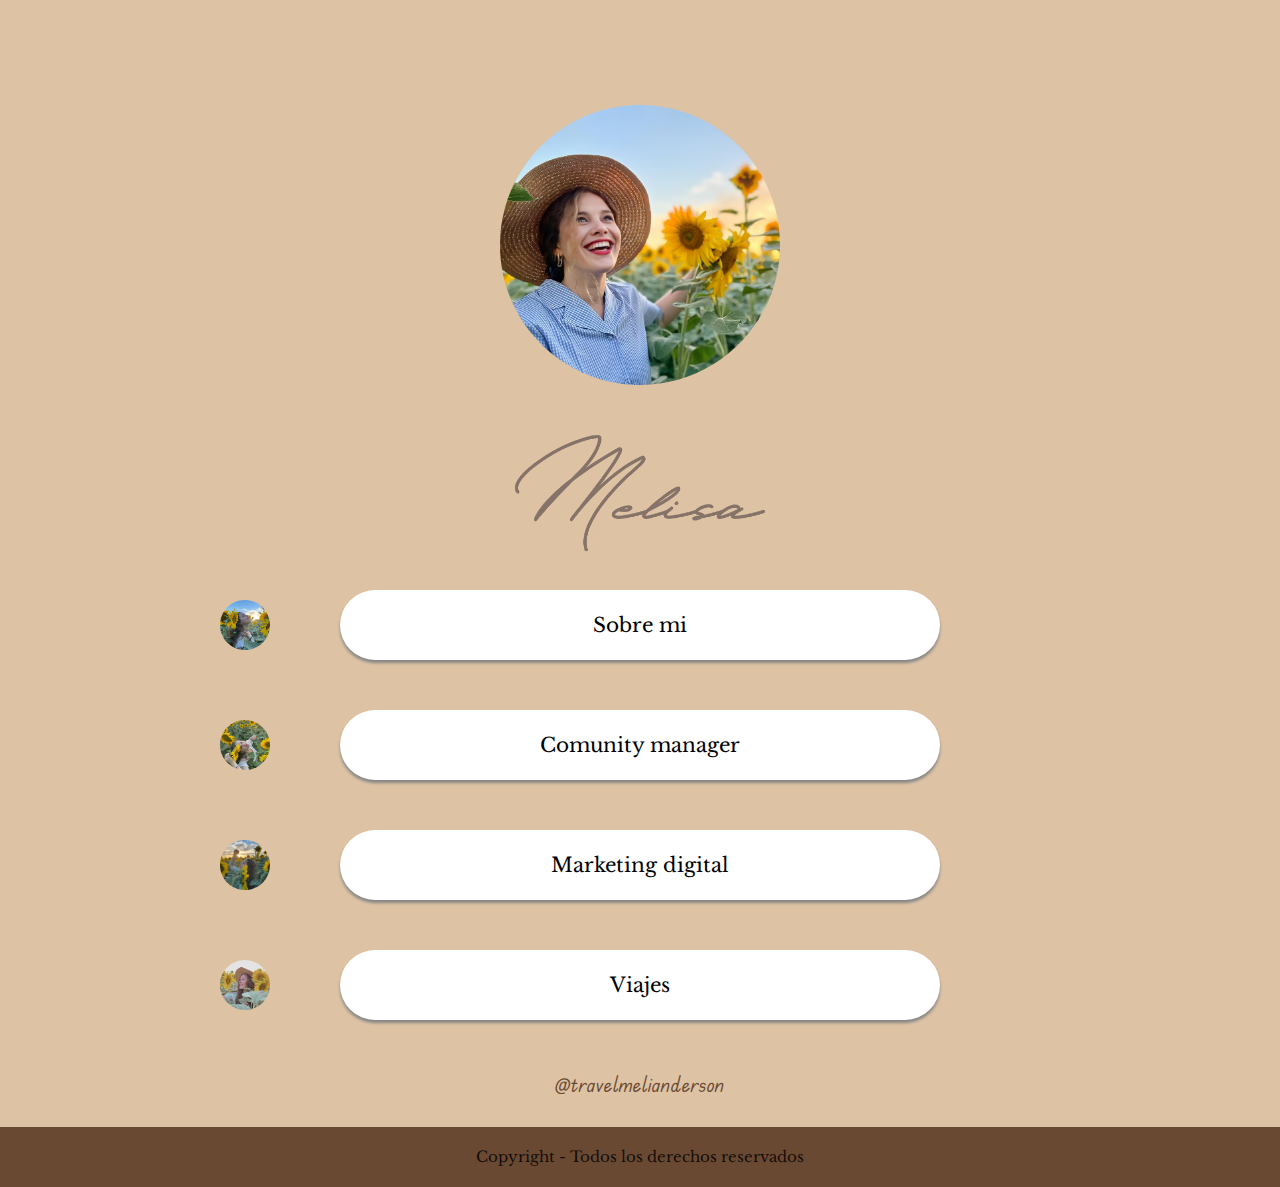
==== index.html @ 0f27f0d4 "first commit" ====
<!DOCTYPE html>

<html>

<head>
    
    <meta charset='utf-8'>
    <meta http-equiv='X-UA-Compatible' content='IE=edge'>
    <meta name='viewport' content='width=device-width, initial-scale=1'>

    <!--------------------------------SEO--------------------------
    <meta name="description" content="Electricista de confianza, cuento con un grupo de trabajo en el que nos encargamos de instalaciones electricas en obras, pero tambien hago trabajo particular a casas">
    <meta name="keywords" content="Electricista, reparacion electrica, Electricista de obra, Electricista matriculado">
    <meta name="author" content="Iara Torres">
    <meta name="copyright" content="Iara Torres">
    -->

    <!-- !---open grapht-(vista del enlace compartido)---
    <meta property="og:title" content="quieres ser un experto en seo?">
    <meta property="og:description" content="aprende las 10 cosas mas importantes para mejorar el seo de tu pagina">
    <meta property="og:image" content="./img/ico.png">
    <meta property="og:type" content="website">!-- article/website --
    <meta property="og:locale" content="es_ES"> -->

    <link rel="icon" href="ruta">
    <link rel='stylesheet' href='css/index.css'>

    <!-------------------------------FONTS-------------------------->
    <!-----------libre------------>
    <link rel="preconnect" href="https://fonts.googleapis.com">
    <link rel="preconnect" href="https://fonts.gstatic.com" crossorigin>
    <link href="https://fonts.googleapis.com/css2?family=Edu+TAS+Beginner:wght@400;500;600;700&display=swap" rel="stylesheet">
    <!------------Edu------------>
    <link rel="preconnect" href="https://fonts.googleapis.com">
    <link rel="preconnect" href="https://fonts.gstatic.com" crossorigin>
    <link href="https://fonts.googleapis.com/css2?family=Libre+Baskerville&display=swap" rel="stylesheet">

    <script src='main.js'></script>

    <title>travelmelianderson</title>

</head>


<body>

    <div class="divespacioinicio">
        
        <a class="espacioinicio" href="https://instagram.com/travelmelianderson?igshid=MXcwZDN5Z29xYmg2dA==" target="_blank"> <img class="ImgGirasolInicio" src="./img/meligirasolescirculoinicio.svg" > </a>
        
        <img class="ImgMeliNiceFont" src="./img/melisafontniceinicio.svg">

    </div>

    <header>
        <nav>
            <ul>
                <img src="./img/girasol1.svg">
                <li>
                    <a class="NavPrincipal sobremi" href="#">Sobre mi</a>
                </li>

                <img src="./img/girasol2.svg">
                <li class="mhor" >
                    <div></div>
                    
                    <a class="NavPrincipal comunitymanager" href="#">Comunity manager</a>
                    <ul class="SN">
                        <li><a class="SubnavCM" href="#">Combo PETRA</a></li>
                        <li><a class="SubnavCM" href="#">Combo CAPPADOCCIA</a></li>
                        <li><a class="SubnavCM" href="#">Combo PURMAMARCA</a></li>
                    </ul>
                </li>

                <img src="./img/girasol3.svg">
                <li class="mhor" >
                    <a class="NavPrincipal marketingdigital" href="#">Marketing digital</a>
                    <ul class="SN">
                        <li><a class="SubnavMD" href="#">Manejo de CapCut</a></li>
                        <li><a class="SubnavMD" href="#">Creación de contenido</a></li>
                        <li><a class="SubnavMD" href="#">Publicidad en Facebook ads</a></li>
                        <li><a class="SubnavMD" href="#">Publicidad en Google ads</a></li>
                        <li><a class="SubnavMD" href="#">Segmentación</a></li>
                        <li><a class="SubnavMD" href="#">SEO</a></li>
                    </ul>
                </li>    
                    
                <img src="./img/girasol4.svg">
                <li class="mhor" >
                    <a class="NavPrincipal" href="#">Viajes</a>
                    <ul class="SN">
                        <li><a class="SubnavV" href="#">Itinerario & hospedajes</a></li>
                        <li><a class="SubnavV" href="#">Italiano para futuros migrantes</a></li>
                    </ul>
                </li>    
            </ul>
        </nav>
    </header>
    
    <a class="InstagramInicio" href="https://instagram.com/travelmeliandersonigshid=MXcwZDN5Z29xYmg2dA==" target="_blank">@travelmelianderson</a>
    
    <!---------------------------------------FOOTER-------------------------------------------->
    <footer>

        <p>Copyright - Todos los derechos reservados</p>

    </footer>

</body>

</html>
---- css/index.css ----
@charset "UTF-8";
* {
  margin: 0;
  padding: 0;
  text-decoration: none;
  list-style: none;
  font-family: Verdana, Geneva, Tahoma, sans-serif;
}

body {
  background-color: #DDC2A4;
}

.espacioinicio {
  display: block;
  width: 350px;
  margin: auto;
}

.ImgGirasolInicio {
  display: block;
  width: 350px;
  margin-top: 70px;

}

.ImgGirasolInicio:hover{
  border-radius: 50%;
  box-shadow: 0 3px 3px #ffffff;
}

.ImgMeliNiceFont {
  display: block;
  width: 250px;
  margin: auto;
  margin-bottom: 20px;

}

li {
  text-align: center;
}

.NavPrincipal {
  display: inline-block;
  background-color: rgb(255, 255, 255);
  width: 600px;
  height: 70px;
  text-align: center;
  line-height: 70px;
  margin-bottom: 50px;
  border-radius: 3ch;
  box-shadow: 0 3px 3px #878686;
  font-family: 'Libre Baskerville', serif;
  text-decoration: none;
  color: black;
  font-size: 20px;
  transition: 0.3s;

}

.NavPrincipal:hover {
  background-color:  #faba17;
  transition: 0.5s;
}

.SubnavCM{
  display: inline-block;
  color: black;
  line-height: 50px;
  background-color: white;
  width: 300px;
  height: 50px;
  border-radius: 3ch;
  margin-bottom: 30px;
  font-family: system-ui, -apple-system, BlinkMacSystemFont, 'Segoe UI', Roboto, Oxygen, Ubuntu, Cantarell, 'Open Sans', 'Helvetica Neue', sans-serif;
  font-weight: 500;
  transition: 0.3s;
}

.SubnavMD{
  display: inline-block;
  color: black;
  line-height: 50px;
  background-color: white;
  width: 300px;
  height: 50px;
  border-radius: 3ch;
  margin-bottom: 30px;
  font-family: system-ui, -apple-system, BlinkMacSystemFont, 'Segoe UI', Roboto, Oxygen, Ubuntu, Cantarell, 'Open Sans', 'Helvetica Neue', sans-serif;
  font-weight: 500;
  transition: 0.3s;
}

.SubnavV{
  display: inline-block;
  color: black;
  line-height: 50px;
  background-color: white;
  width: 300px;
  height: 50px;
  border-radius: 3ch;
  margin-bottom: 30px;
  font-family: system-ui, -apple-system, BlinkMacSystemFont, 'Segoe UI', Roboto, Oxygen, Ubuntu, Cantarell, 'Open Sans', 'Helvetica Neue', sans-serif;
  font-weight: 500;
  transition: 0.3s;
}

.SubnavCM:hover {
  color: #faba17;
  font-size: 18px;
  transition: 0.3s;
}

.SubnavMD:hover{
  color: #faba17;
  font-size: 18px;
  transition: 0.3s;
}

.SubnavV:hover{
  color: #faba17;
  font-size: 18px;
  transition: 0.3s;
}

.SN {
  display: none;
}

.mhor{
  width: 600px;
  margin: auto;
}

.mhor:hover .SN {
  display: block;
}

header nav img {
  width: 50px;
  position: absolute;
  left: 220px;
  margin-top: 10px;
  

}

.InstagramInicio {
  display: block;
  text-align: center;
  color: #6A4933;
  margin-bottom: 30px;
  font-family: 'Edu TAS Beginner', cursive;
  font-size: 22px;
  transition: 0.8s;
}

.InstagramInicio:hover {
  color: rgb(255, 255, 255);
  transition: 0.5s;
}

footer {
  background-color: #6A4933;
  height: 60px;
}

p {
  text-align: center;
  line-height: 60px;
  font-family: 'Libre Baskerville', serif;
  color: rgba(0, 0, 0, 0.831);
  font-size: 15px;
}
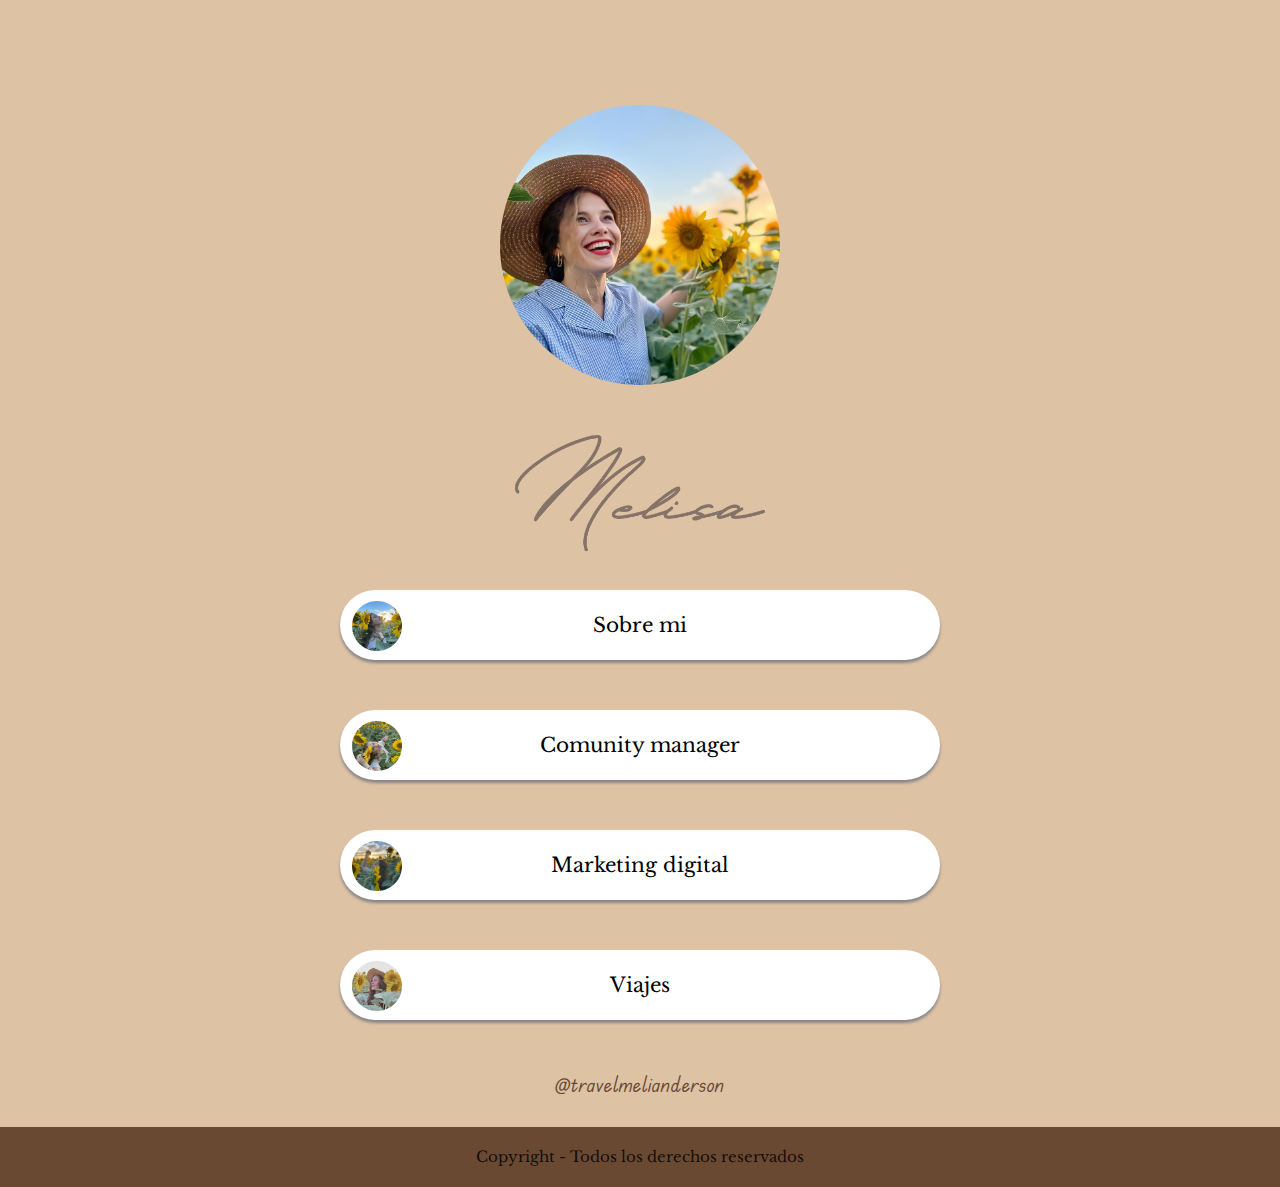
==== commit 346c7cfb: "responsive inicio 1" ====
--- a/index.html
+++ b/index.html
@@ -16,7 +16,7 @@
     -->
 
     <!-- !---open grapht-(vista del enlace compartido)---
-    <meta property="og:title" content="quieres ser un experto en seo?">
+    <meta property="og:title" content="travelmelianderson">
     <meta property="og:description" content="aprende las 10 cosas mas importantes para mejorar el seo de tu pagina">
     <meta property="og:image" content="./img/ico.png">
     <meta property="og:type" content="website">!-- article/website --
@@ -55,15 +55,15 @@
     <header>
         <nav>
             <ul>
-                <img src="./img/girasol1.svg">
+                
                 <li>
+                    <img src="./img/girasol1.svg">
                     <a class="NavPrincipal sobremi" href="#">Sobre mi</a>
                 </li>
 
-                <img src="./img/girasol2.svg">
+                
                 <li class="mhor" >
-                    <div></div>
-                    
+                    <img src="./img/girasol2.svg">
                     <a class="NavPrincipal comunitymanager" href="#">Comunity manager</a>
                     <ul class="SN">
                         <li><a class="SubnavCM" href="#">Combo PETRA</a></li>
@@ -72,8 +72,9 @@
                     </ul>
                 </li>
 
-                <img src="./img/girasol3.svg">
-                <li class="mhor" >
+                
+                <li class="mhor" >   
+                    <img src="./img/girasol3.svg">
                     <a class="NavPrincipal marketingdigital" href="#">Marketing digital</a>
                     <ul class="SN">
                         <li><a class="SubnavMD" href="#">Manejo de CapCut</a></li>
@@ -85,8 +86,9 @@
                     </ul>
                 </li>    
                     
-                <img src="./img/girasol4.svg">
+                
                 <li class="mhor" >
+                    <img src="./img/girasol4.svg">
                     <a class="NavPrincipal" href="#">Viajes</a>
                     <ul class="SN">
                         <li><a class="SubnavV" href="#">Itinerario & hospedajes</a></li>
--- a/css/index.css
+++ b/css/index.css
@@ -140,10 +140,8 @@
 header nav img {
   width: 50px;
   position: absolute;
-  left: 220px;
-  margin-top: 10px;
-  
-
+  margin-top: 11px;
+  margin-left: 12px;
 }
 
 .InstagramInicio {
@@ -172,4 +170,63 @@
   font-family: 'Libre Baskerville', serif;
   color: rgba(0, 0, 0, 0.831);
   font-size: 15px;
+}
+
+/*---------------phone-and-tablet-----------------*/
+@media (min-width: 481px) and (max-width: 630px) {
+  
+  /*------------------inicio--------------*/
+
+  .NavPrincipal{
+    width: 440px;
+  }
+  
+  .mhor{
+    width: 440px;
+  }
+  
+}
+
+/*-------------------phone----------------------------*/
+@media screen and (max-width: 480px) {
+
+  /*------------------inicio--------------*/
+  
+  .ImgGirasolInicio {
+    margin-top: 70px;
+    margin-left: auto;
+    margin-right: auto;
+    width: 280px;
+  
+  }
+
+  .ImgMeliNiceFont{
+    width: 210px;
+  }
+
+  .NavPrincipal{
+    width: 350px;
+  }
+  
+  .mhor{
+    width: 350px;
+  }
+
+  .SubnavCM{
+    width: 240px;
+  }
+
+  .SubnavMD{
+    width: 240px;
+  }
+
+  .SubnavV{
+    width: 240px;
+  }
+  
+  header nav img{
+    width: 43px;
+    margin-top: 13px;
+    align-items: normal;
+  }
 }